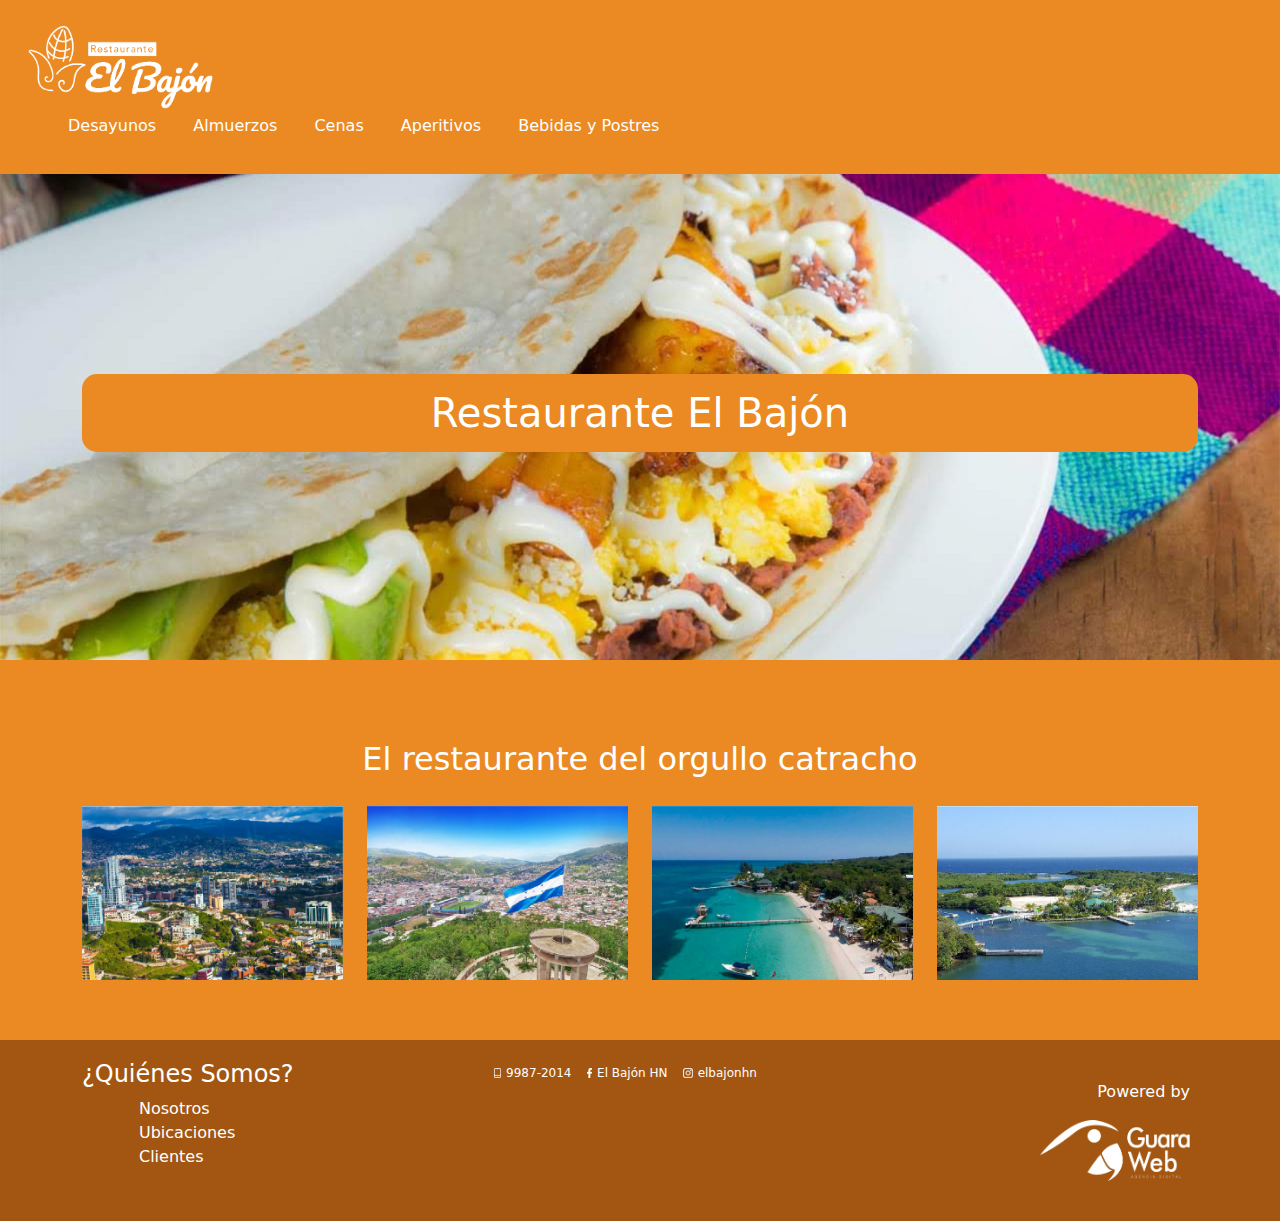
==== index.html @ 22968e37 "Add files via upload" ====
<!doctype html>
<html>
<head>
<meta charset="utf-8">
<meta name="viewport" content="width=device-width, initial-scale=1.0">
<title>Restaurante El Bajón</title>
<link href="css/style.css" rel="stylesheet">
<link href="css/bootstrap.min.css" rel="stylesheet">
</head>

<body>
	<header>
		<img src="img/logo_elbajon.png" alt="Logo El Bajón" class="img-fluid" width="200px">
		<nav>
		 <ul>
      		<li><a href="#desayunos">Desayunos</a></li>
      		<li><a href="#almuerzos">Almuerzos</a></li>
			<li><a href="#cenas">Cenas</a></li>
			<li><a href="#aperitivos">Aperitivos</a></li>
			<li><a href="#bebidas">Bebidas y Postres</a></li>
    	</ul>
		</nav>
	</header>

	<section id="hero">
		<div class="container">	
			<article>
				<h1>Restaurante El Bajón</h1>
			</article>
		</div>
	</section>
	
	<section id="honduras">
		<div class="container">
		<div class="row">
			<h2>El restaurante del orgullo catracho</h2>
			<article class="col-lg-3 col-sm-3 col-12">
				<img src="img/imagen1-02.jpg" alt="Foto Honduras1" class="img-fluid" width="300px">
			</article>
			
			<article class="col-lg-3 col-sm-3 col-12">
				<img src="img/imagen2-02.jpg" alt="Foto Honduras2" class="img-fluid" width="300px">
			</article>
	
			<article class="col-lg-3 col-sm-3 col-12">
				<img src="img/imagen3-02.jpg" alt="Foto Honduras3" class="img-fluid" width="300px">
			</article>
	
			<article class="col-lg-3 col-sm-3 col-12">
				<img src="img/imagen4-02.jpg" alt="Foto Honduras4" class="img-fluid" width="300px">
			</article>
			
		</div>
		</div>
	</section>
	
	<footer>
		<div class="container">
		<div class="row">
			<article class="col-lg-4 col-sm-4 col-12">
				<h4>¿Quiénes Somos?</h4>
				<ul>
      				<li><a href="#nosotros">Nosotros</a></li>
      				<li><a href="#ubicacion">Ubicaciones</a></li>
					<li><a href="#clientes">Clientes</a></li>
    			</ul>
			</article>
			
			<article class="col-lg-4 col-sm-4 col-12" id="redes">
				<ul>
      				<img src="img/telefono_icono.png" alt="icono teléfono" height="10px">
					<li>9987-2014</li>
					<img src="img/facebook_icono.png" alt="icono fb" height="10px">
					<li>El Bajón HN</li>
					<img src="img/ig_icono.png" alt="icono ig" height="10px">
					<li>elbajonhn</li>
				</ul>
			</article>
			
			<article class="col-lg-4 col-sm-4 col-12" id="guaraweb">
				<p>Powered by</p>
				<img src="img/guara.png" alt="Logo Guaraweb" class="img-fluid" width="150px">
			</article>
		</div>
		</div>
	</footer>
	
</body>
</html>
---- css/style.css ----
body{
	color:#fff;
	font-family: Avenir;
	font-size: 14px;
}


header{
	align-items: flex-start;
	background-color: #EB8A23;
	padding: 20px
}

ul{
	list-style-type: none;
 	margin: 0;
 	padding: 0;
	color: #FFF;
}

header li {
  display: inline;
}

header li a{
	display: inline;
	color: white;
  	text-align: center;
  	padding: 20px 16px;
  	text-decoration: none;
}

header li a:hover {
  	background-color: #D67621;
	color: #FFF;
}

#hero{
	background-image: url("../img/baleadas1.jpg");
	background-size: cover;
	padding: 200px 0;
	text-align: center;
}

#hero h1{
	color: #fff;
	background-color: #EB8A23;
	padding: 15px;
	border-radius: 15px;
}

#honduras{
	padding: 60px;
	background-color: #EB8A23;
}

#honduras h2{
	color: #fff;
	text-align: center;
	padding: 20px;
}

footer{
	background-color: #A35611;
	color: #FFF;
	padding: 20px;
}

footer li a{
	color: white;
  	text-align: center;
  	padding: 20px 25px;
  	text-decoration: none;
}

#redes li{
	display: inline;
	font-size: 12px;
	padding: 0px 10px 0 0;
}

#guaraweb{
	text-align: right;
	padding: 20px;
}
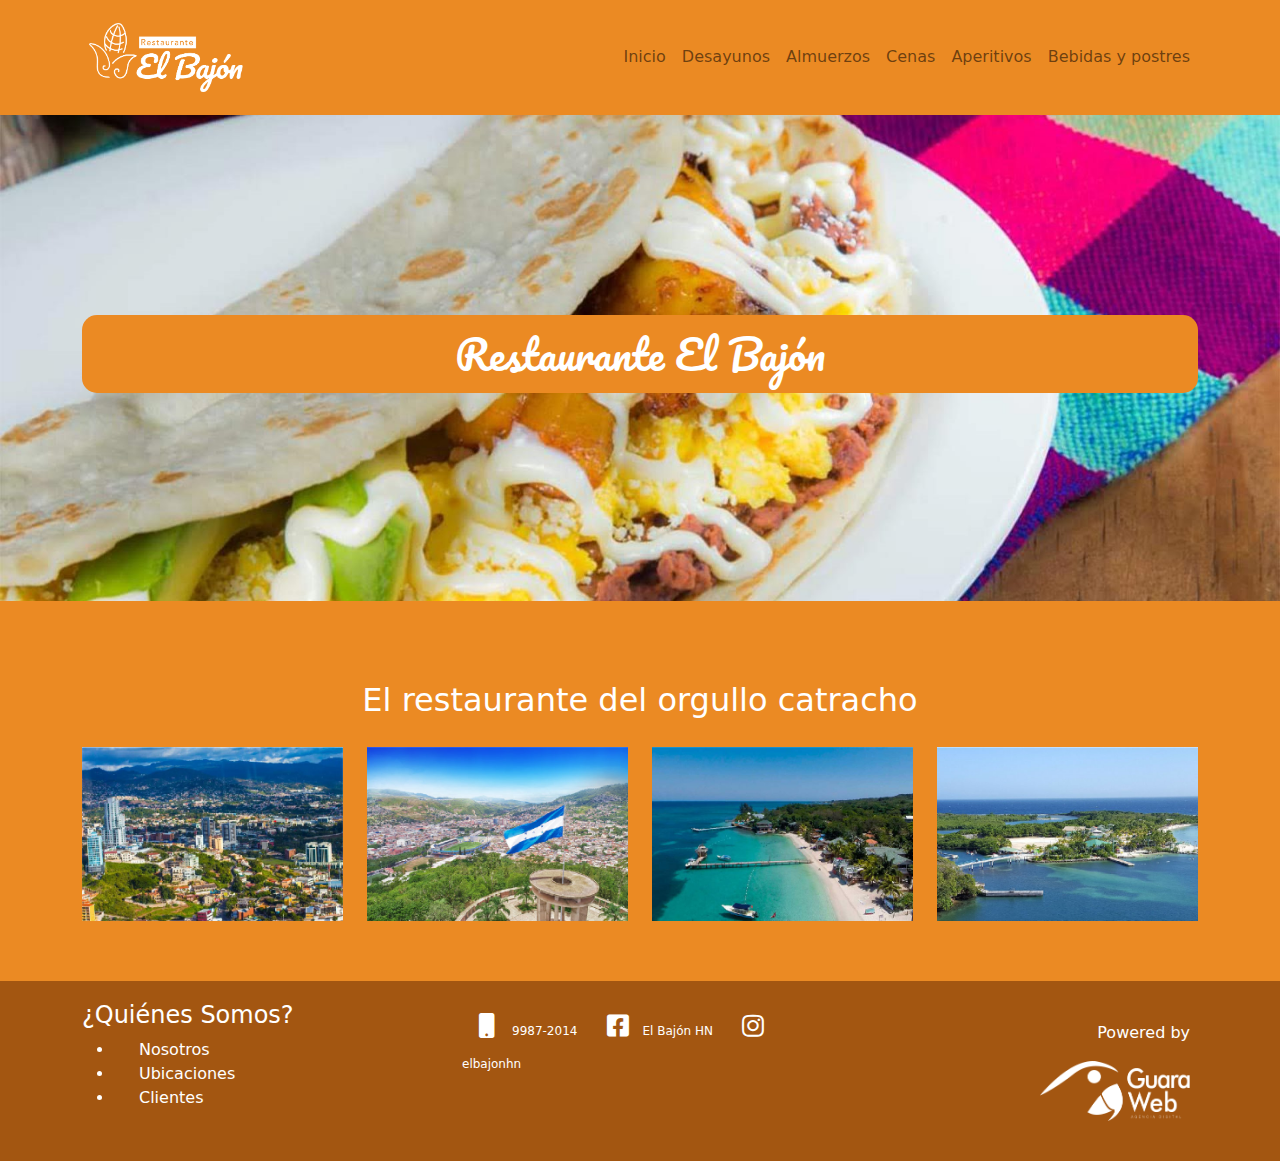
==== commit 0ad60c1b: "Avance 2" ====
--- a/index.html
+++ b/index.html
@@ -6,26 +6,55 @@
 <title>Restaurante El Bajón</title>
 <link href="css/style.css" rel="stylesheet">
 <link href="css/bootstrap.min.css" rel="stylesheet">
+<link href="https://cdnjs.cloudflare.com/ajax/libs/font-awesome/5.15.2/css/all.min.css" rel="stylesheet">
 </head>
 
 <body>
 	<header>
-		<img src="img/logo_elbajon.png" alt="Logo El Bajón" class="img-fluid" width="200px">
-		<nav>
-		 <ul>
-      		<li><a href="#desayunos">Desayunos</a></li>
-      		<li><a href="#almuerzos">Almuerzos</a></li>
-			<li><a href="#cenas">Cenas</a></li>
-			<li><a href="#aperitivos">Aperitivos</a></li>
-			<li><a href="#bebidas">Bebidas y Postres</a></li>
-    	</ul>
-		</nav>
+		
+		<div class="container">
+			
+			<nav class="navbar navbar-expand-lg navbar-light bg-transparent">
+				
+			  <a class="navbar-brand" href="index.html"><img src="img/logo_elbajon.png" alt="Logo El Bajón" class="img-fluid"></a>
+				
+			  <button class="navbar-toggler" type="button" data-bs-toggle="collapse" data-bs-target="#navbar" aria-controls="navbar" aria-expanded="false" aria-label="Toggle navigation">
+				<span class="navbar-toggler-icon"></span>
+			  </button>
+
+			  <div class="collapse navbar-collapse" id="navbar">
+				<ul class="navbar-nav ms-auto">
+				  <li class="nav-item active">
+					<a class="nav-link" href="#">Inicio</a>
+				  </li>
+				  <li class="nav-item">
+					<a class="nav-link" href="#">Desayunos</a>
+				  </li>
+				  <li class="nav-item">  
+					<a class="nav-link" href="#">Almuerzos</a>
+				  </li>
+					<li class="nav-item">
+					<a class="nav-link" href="#">Cenas</a>
+					</li>
+					<li class="nav-item">
+					<a class="nav-link" href="#">Aperitivos</a>
+				  </li>
+					<li class="nav-item">
+					<a class="nav-link" href="#">Bebidas y postres</a>
+				  </li>
+				  
+				</ul>
+
+			  </div>
+			</nav>
+			
+		</div>
 	</header>
 
 	<section id="hero">
 		<div class="container">	
 			<article>
-				<h1>Restaurante El Bajón</h1>
+				<h1 class="titulo">Restaurante El Bajón</h1>
 			</article>
 		</div>
 	</section>
@@ -67,13 +96,10 @@
 			</article>
 			
 			<article class="col-lg-4 col-sm-4 col-12" id="redes">
-				<ul>
-      				<img src="img/telefono_icono.png" alt="icono teléfono" height="10px">
-					<li>9987-2014</li>
-					<img src="img/facebook_icono.png" alt="icono fb" height="10px">
-					<li>El Bajón HN</li>
-					<img src="img/ig_icono.png" alt="icono ig" height="10px">
-					<li>elbajonhn</li>
+				<ul class="list-icon list-unstyled">
+					<li><i class="fas fa-mobile"></i>9987-2014</li>
+					<li><i class="fab fa-facebook-square"></i>El Bajón HN</li>
+					<li><i class="fab fa-instagram"></i>elbajonhn</li>
 				</ul>
 			</article>
 			
--- a/css/style.css
+++ b/css/style.css
@@ -1,38 +1,43 @@
+@font-face {
+    font-family: 'AvenirStd';
+    src: url("../fonts/AvenirLTStd-Medium.otf") format('OpenType');
+}
+
+@font-face {
+    font-family: 'Pacifico';
+    src: url("../fonts/Pacifico-Regular.ttf") format('TrueType');
+}
+
+:root{
+	--color-naranja:#EB8A23;
+}
+
 body{
 	color:#fff;
-	font-family: Avenir;
+	font-family: 'AvenirStd';
 	font-size: 14px;
+}
+
+.titulo{
+	font-family: 'Pacifico';
 }
 
 
 header{
-	align-items: flex-start;
-	background-color: #EB8A23;
-	padding: 20px
+	background-color: var(--color-naranja);
+	padding: 5px 0;
 }
 
-ul{
-	list-style-type: none;
- 	margin: 0;
- 	padding: 0;
-	color: #FFF;
+.bg-transparent{
+	color: #fff;
 }
 
-header li {
-  display: inline;
-}
-
-header li a{
-	display: inline;
-	color: white;
-  	text-align: center;
-  	padding: 20px 16px;
-  	text-decoration: none;
+header img{
+	width: 200px;
 }
 
 header li a:hover {
   	background-color: #D67621;
-	color: #FFF;
 }
 
 #hero{
@@ -79,6 +84,17 @@
 	padding: 0px 10px 0 0;
 }
 
+.list-icon i{
+	width: 50px;
+	height: 50px;
+	line-height: 50px;
+	border-radius: 100%;
+	color: #fff;
+	text-align: center;
+	display: inline-block;
+	font-size: 25px;
+}
+
 #guaraweb{
 	text-align: right;
 	padding: 20px;
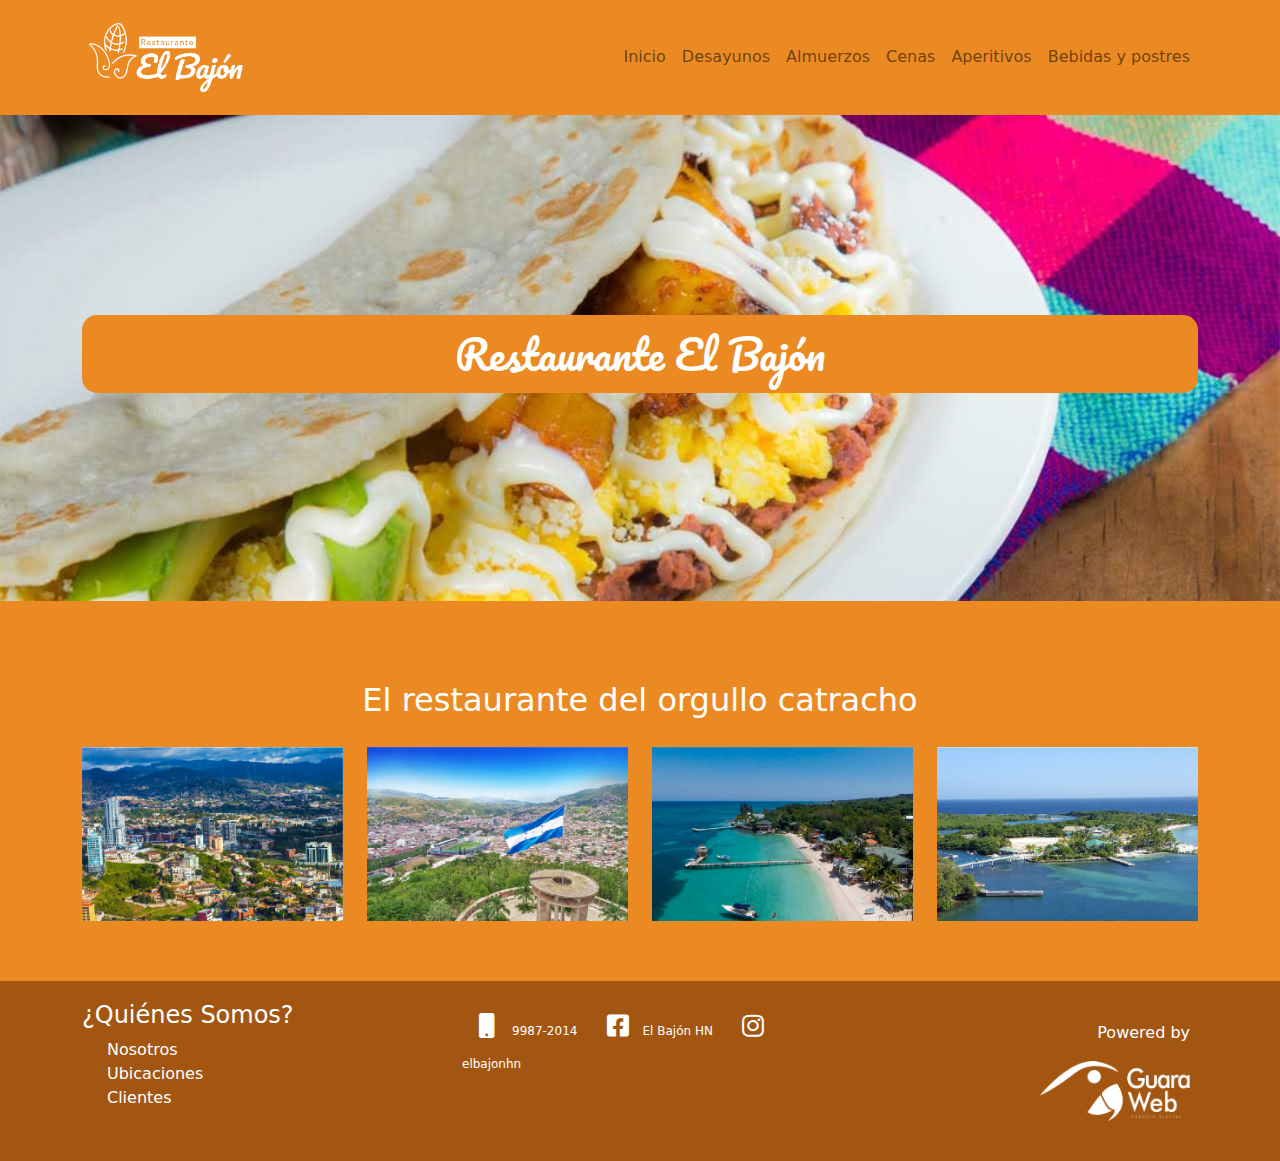
==== commit 84fdeaca: "Add files via upload" ====
--- a/index.html
+++ b/index.html
@@ -88,7 +88,7 @@
 		<div class="row">
 			<article class="col-lg-4 col-sm-4 col-12">
 				<h4>¿Quiénes Somos?</h4>
-				<ul>
+				<ul class="list-unstyled">
       				<li><a href="#nosotros">Nosotros</a></li>
       				<li><a href="#ubicacion">Ubicaciones</a></li>
 					<li><a href="#clientes">Clientes</a></li>
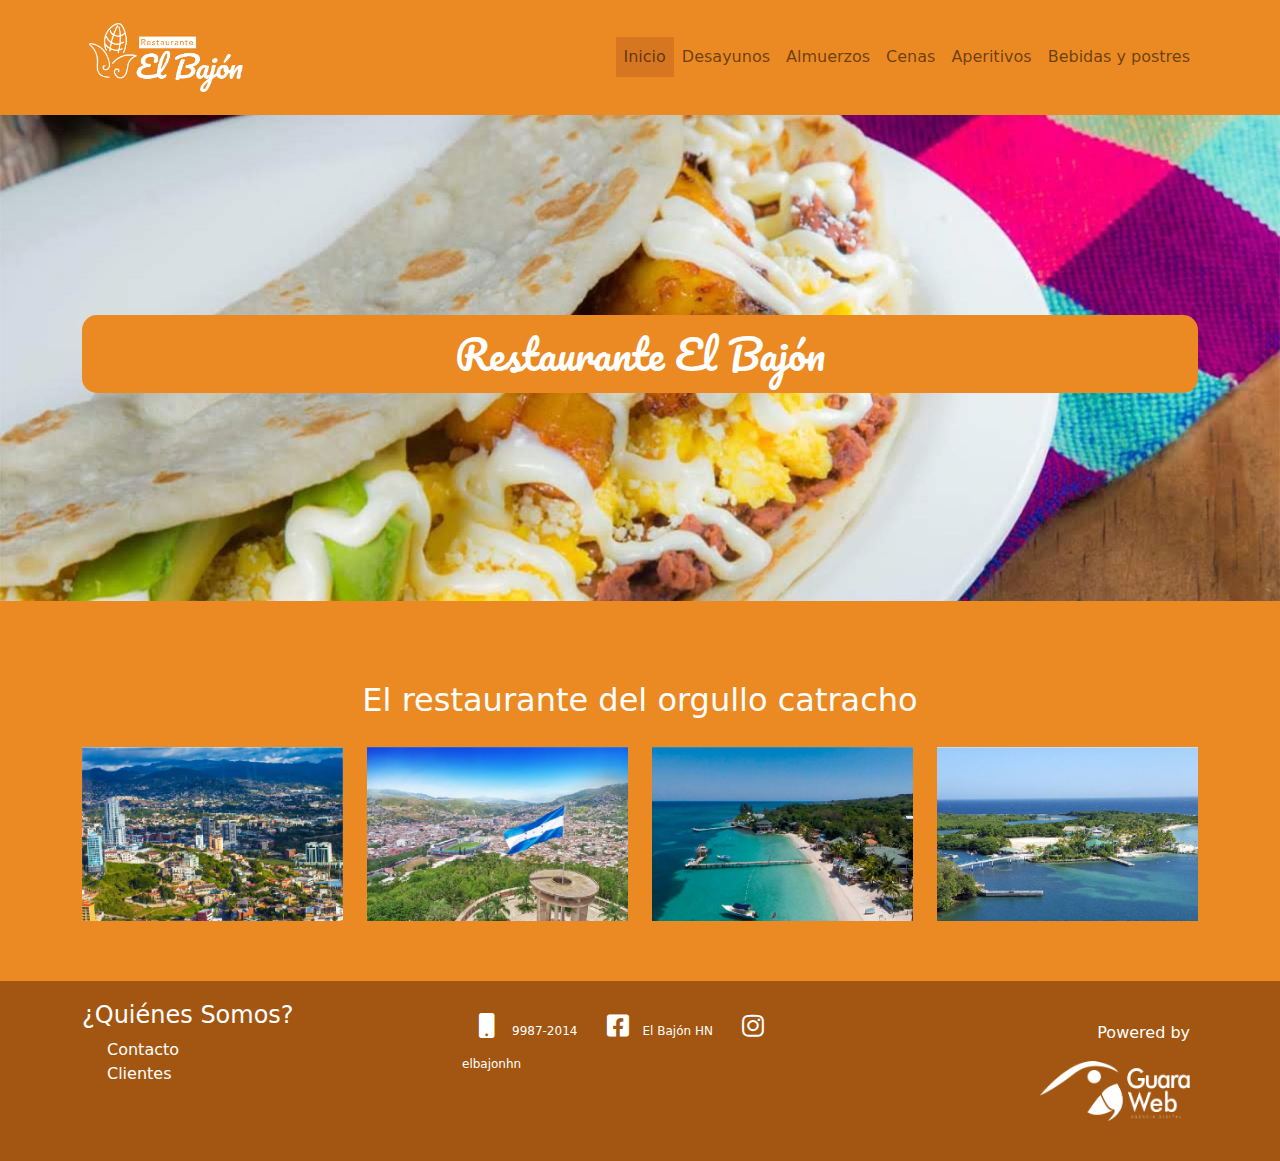
==== commit 2a1fafb1: "Add files via upload" ====
--- a/index.html
+++ b/index.html
@@ -3,7 +3,8 @@
 <head>
 <meta charset="utf-8">
 <meta name="viewport" content="width=device-width, initial-scale=1.0">
-<title>Restaurante El Bajón</title>
+<title>El Bajón - Inicio</title>
+<link href="img/elbajon_favicon-05.png" rel="shortcut icon">
 <link href="css/style.css" rel="stylesheet">
 <link href="css/bootstrap.min.css" rel="stylesheet">
 <link href="https://cdnjs.cloudflare.com/ajax/libs/font-awesome/5.15.2/css/all.min.css" rel="stylesheet">
@@ -25,22 +26,22 @@
 			  <div class="collapse navbar-collapse" id="navbar">
 				<ul class="navbar-nav ms-auto">
 				  <li class="nav-item active">
-					<a class="nav-link" href="#">Inicio</a>
+					<a class="nav-link" href="index.html">Inicio</a>
 				  </li>
 				  <li class="nav-item">
-					<a class="nav-link" href="#">Desayunos</a>
+					<a class="nav-link" href="desayunos.html">Desayunos</a>
 				  </li>
 				  <li class="nav-item">  
-					<a class="nav-link" href="#">Almuerzos</a>
+					<a class="nav-link" href="almuerzos.html">Almuerzos</a>
 				  </li>
 					<li class="nav-item">
-					<a class="nav-link" href="#">Cenas</a>
+					<a class="nav-link" href="cenas.html">Cenas</a>
 					</li>
 					<li class="nav-item">
-					<a class="nav-link" href="#">Aperitivos</a>
+					<a class="nav-link" href="aperitivos.html">Aperitivos</a>
 				  </li>
 					<li class="nav-item">
-					<a class="nav-link" href="#">Bebidas y postres</a>
+					<a class="nav-link" href="bebidasypostres.html">Bebidas y postres</a>
 				  </li>
 				  
 				</ul>
@@ -89,8 +90,7 @@
 			<article class="col-lg-4 col-sm-4 col-12">
 				<h4>¿Quiénes Somos?</h4>
 				<ul class="list-unstyled">
-      				<li><a href="#nosotros">Nosotros</a></li>
-      				<li><a href="#ubicacion">Ubicaciones</a></li>
+      				<li><a href="contacto.html">Contacto</a></li>
 					<li><a href="#clientes">Clientes</a></li>
     			</ul>
 			</article>
@@ -111,5 +111,9 @@
 		</div>
 	</footer>
 	
+	
+	<script src="js/jquery.min.js"></script>
+	<script src="js/bootstrap.min.js"></script>
+	
 </body>
 </html>
--- a/css/style.css
+++ b/css/style.css
@@ -22,6 +22,17 @@
 	font-family: 'Pacifico';
 }
 
+.titulo-naranja{
+	font-family: 'Pacifico';
+	color: var(--color-naranja);
+	text-align: left;
+	font-size: 70px;
+	background-color: #fff;
+	padding: 20px;
+	margin-left: 20px;
+	background-size: cover;
+}
+
 
 header{
 	background-color: var(--color-naranja);
@@ -38,6 +49,10 @@
 
 header li a:hover {
   	background-color: #D67621;
+}
+
+nav .active{
+	background-color: #D67621;
 }
 
 #hero{
@@ -100,4 +115,44 @@
 	padding: 20px;
 }
 
+#titulo-menu{
+	background-color: var(--color-naranja);
+	padding: 10px 0;
+}
 
+#platillos{
+	margin-left: 50px;
+	padding: 3% 0;
+}
+
+.etiqueta-platillo{
+	text-align: center;
+	margin: 20px 0;
+	font-size: 22px;
+}
+
+#platillos p{
+	font-size: 20px;
+	font-weight: 300;
+}
+
+#platillos p span{
+	font-weight: 600;
+}
+
+.lista-contacto i{
+	width: 50px;
+	height: 50px;
+	line-height: 50px;
+	border-radius: 100%;
+	color: var(--color-naranja);
+	text-align: center;
+	display: inline-block;
+	border: 1px solid #ddd;
+	font-size: 22px;
+	margin-right: 10px;
+	margin-bottom: 15px;
+}
+
+
+
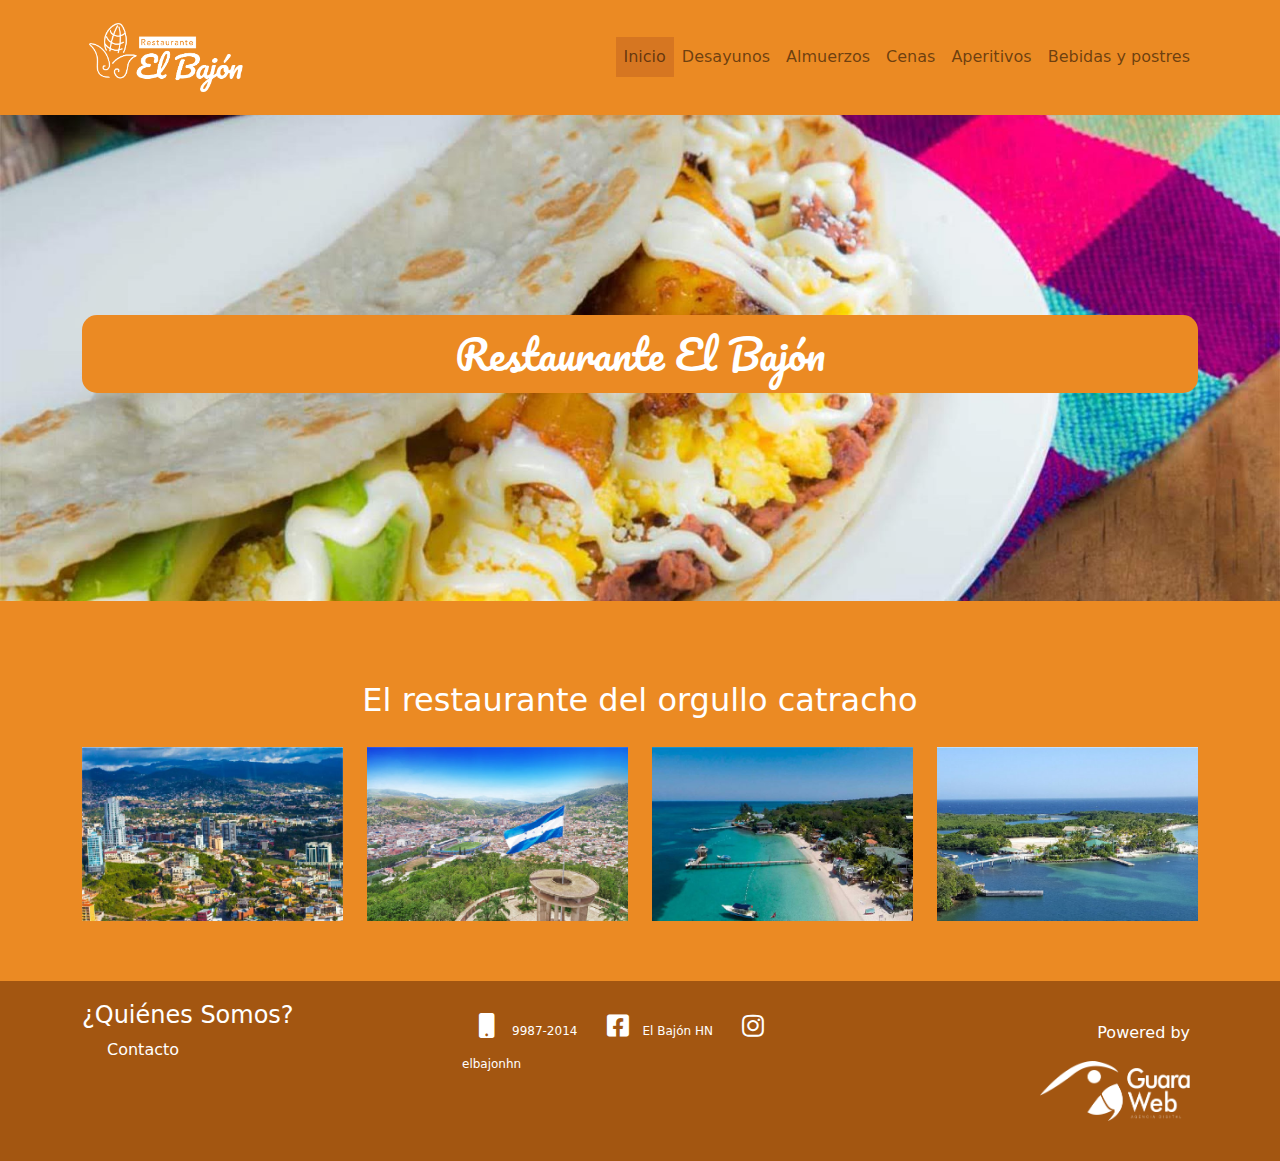
==== commit 96aa4d5c: "Add files via upload" ====
--- a/index.html
+++ b/index.html
@@ -7,6 +7,7 @@
 <link href="img/elbajon_favicon-05.png" rel="shortcut icon">
 <link href="css/style.css" rel="stylesheet">
 <link href="css/bootstrap.min.css" rel="stylesheet">
+<link href="css/jquery.fancybox.min.css" rel="stylesheet">
 <link href="https://cdnjs.cloudflare.com/ajax/libs/font-awesome/5.15.2/css/all.min.css" rel="stylesheet">
 </head>
 
@@ -65,19 +66,19 @@
 		<div class="row">
 			<h2>El restaurante del orgullo catracho</h2>
 			<article class="col-lg-3 col-sm-3 col-12">
-				<img src="img/imagen1-02.jpg" alt="Foto Honduras1" class="img-fluid" width="300px">
+				<a data-fancybox="galeria" href="img/imagen1-02.jpg"><img src="img/imagen1-02.jpg" alt="Foto Honduras1" class="img-fluid" width="300px"></a>
 			</article>
 			
 			<article class="col-lg-3 col-sm-3 col-12">
-				<img src="img/imagen2-02.jpg" alt="Foto Honduras2" class="img-fluid" width="300px">
+				<a data-fancybox="galeria" href="img/imagen2-02.jpg"><img src="img/imagen2-02.jpg" alt="Foto Honduras2" class="img-fluid" width="300px"></a>
 			</article>
 	
 			<article class="col-lg-3 col-sm-3 col-12">
-				<img src="img/imagen3-02.jpg" alt="Foto Honduras3" class="img-fluid" width="300px">
+				<a data-fancybox="galeria" href="img/imagen3-02.jpg"><img src="img/imagen3-02.jpg" alt="Foto Honduras3" class="img-fluid" width="300px"></a>
 			</article>
 	
 			<article class="col-lg-3 col-sm-3 col-12">
-				<img src="img/imagen4-02.jpg" alt="Foto Honduras4" class="img-fluid" width="300px">
+				<a data-fancybox="galeria" href="img/imagen4-02.jpg"><img src="img/imagen4-02.jpg" alt="Foto Honduras4" class="img-fluid" width="300px"></a>
 			</article>
 			
 		</div>
@@ -91,7 +92,6 @@
 				<h4>¿Quiénes Somos?</h4>
 				<ul class="list-unstyled">
       				<li><a href="contacto.html">Contacto</a></li>
-					<li><a href="#clientes">Clientes</a></li>
     			</ul>
 			</article>
 			
@@ -114,6 +114,7 @@
 	
 	<script src="js/jquery.min.js"></script>
 	<script src="js/bootstrap.min.js"></script>
+	<script src="js/jquery.fancybox.min.js"></script>
 	
 </body>
 </html>
--- a/css/style.css
+++ b/css/style.css
@@ -32,7 +32,6 @@
 	margin-left: 20px;
 	background-size: cover;
 }
-
 
 header{
 	background-color: var(--color-naranja);
